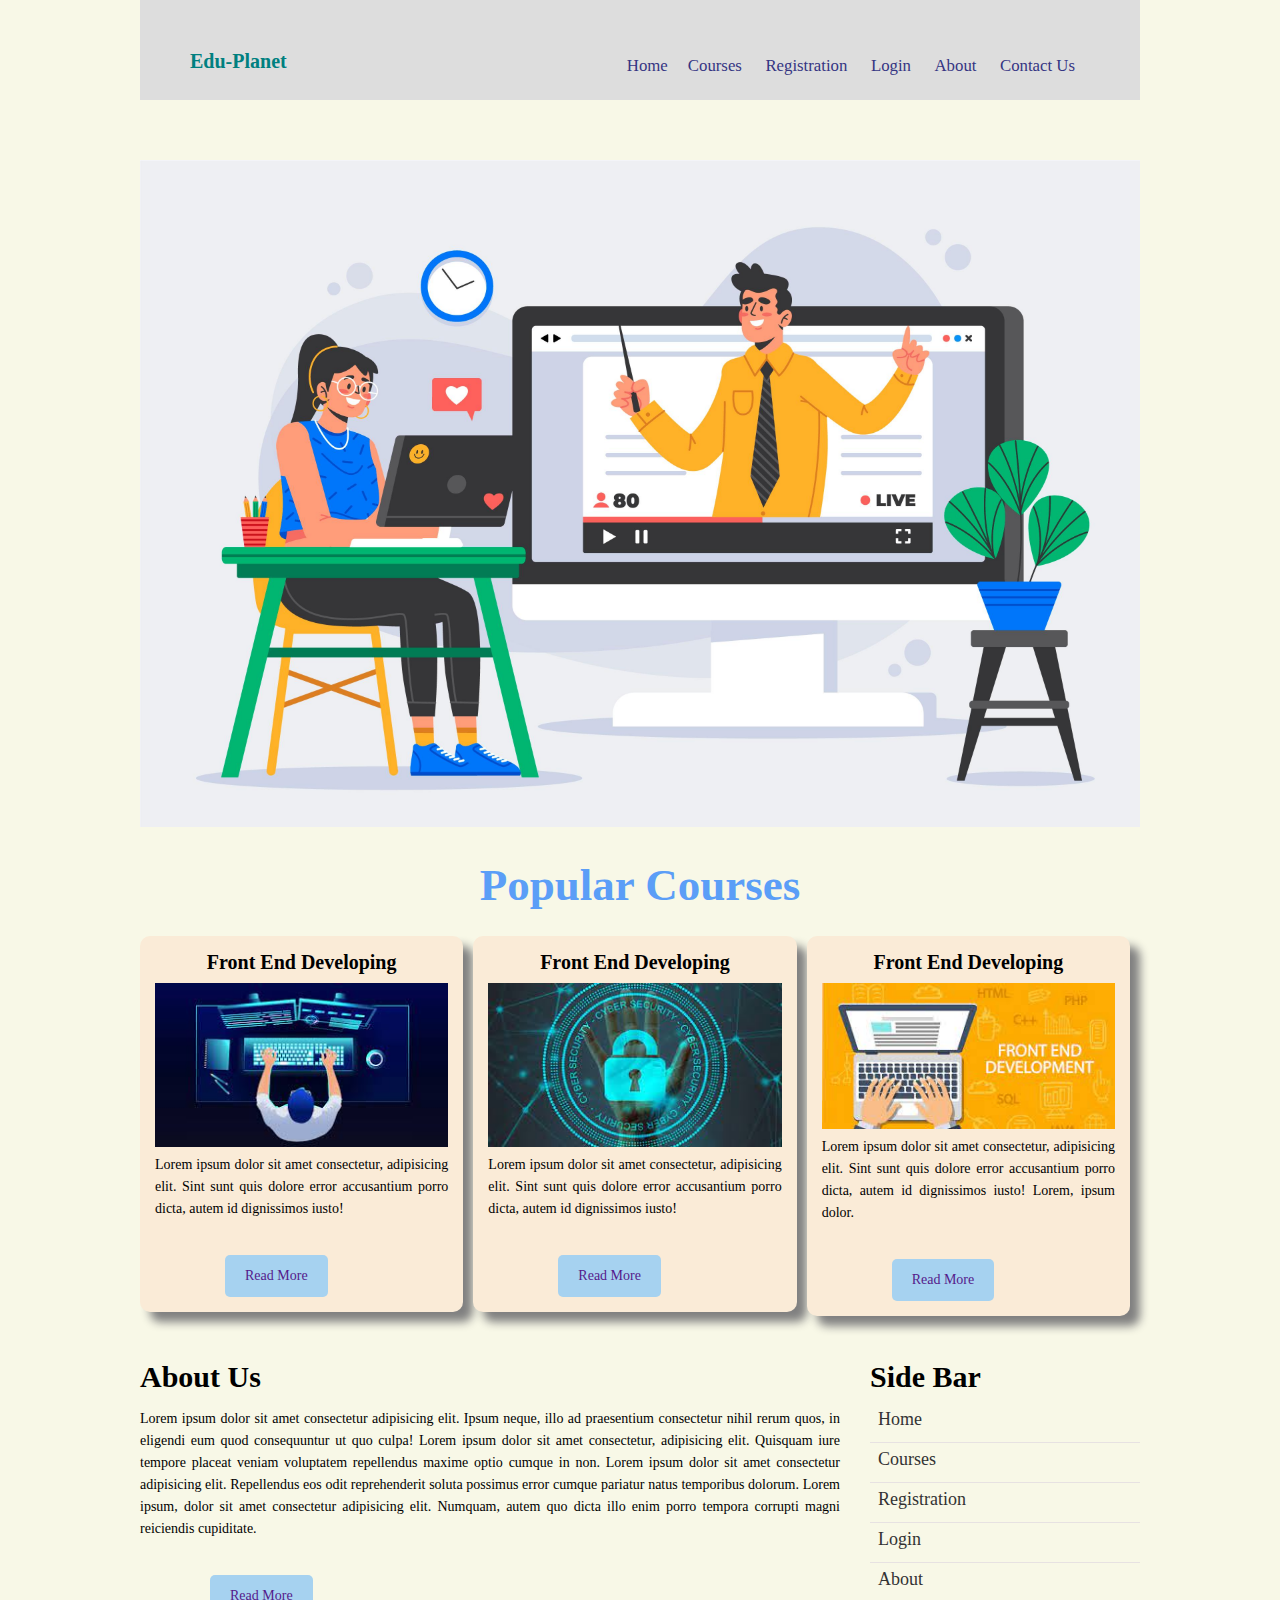
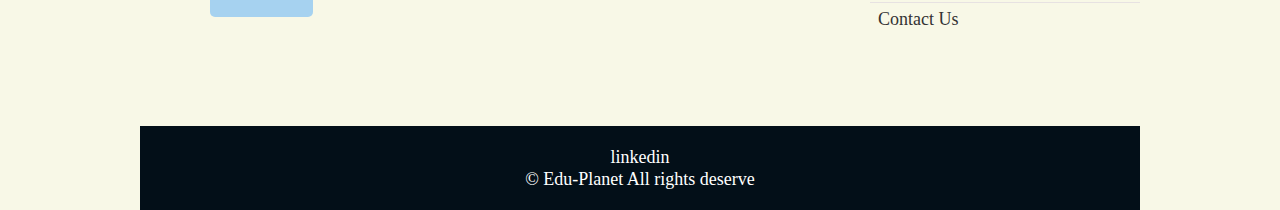
==== index.html @ 0dc3f440 "2nd commit" ====
<!DOCTYPE html>
 <html lang="en">
 <head>
     <meta charset="UTF-8">
     <meta http-equiv="X-UA-Compatible" content="IE=edge">
     <meta name="viewport" content="width=device-width, initial-scale=1.0">
     <title>Edu Planet</title>
     <link rel="stylesheet" href="CSS/style.css">
     <link rel="stylesheet" href="CSS/responsive.css">
     <link rel="stylesheet" href="https://cdnjs.cloudflare.com/ajax/libs/font-awesome/4.7.0/css/font-awesome.min.css">

 </head>
 <body>
     
    <div class="area">
        <!--Header section-->

      <div class="container">
        <div class="header fix">
            <div class="logo">
               
                  <!--Header section-->

<!--                    <img style="margin-top: 0px;" src="images/knowledge.png" alt="Logo">

-->                    
                        <p style="font-weight: 700; font-size: 20px;text-decoration: none;color: teal;cursor: pointer;">
                            Edu-Planet
                        </p>

            </div>
            <div class="menu">
                <ul>
                    <li>
                       <a href="index.html">Home</a> 
                      <li> <a href="courses.html">Courses</a> </li>
                       <li><a href="registration.html">Registration</a> </li>
                       <li><a href="login.html">Login</a></li> 
                       <li><a href="about.html">About</a> </li>
                       <li><a href="contact.html">Contact Us</a> </li>
                    </li>
                </ul>
            </div>
        </div>
      </div>

        <!--header section end-->

        <!--banner starts-->
        <div class="banner">
            <img src="images/aboutPic.jpg" alt="Banner">
        </div>
        <!--banner ends-->

        <!--services starts-->

        <div class="services">

            <div class="title">
                <h5> popular Courses</h5>
            </div>
            <div class="service fix">

                <div class="single-service">
                    <h4>Front End Developing</h4>
                    <img src="images/acm.jpg" alt="">
                    <p>Lorem ipsum dolor sit amet consectetur, adipisicing elit. Sint sunt quis dolore error accusantium porro dicta, autem id dignissimos iusto!</p>
                    <a href="" class="button">read more</a>

                </div>
                <div class="single-service">
                    <h4>Front End Developing</h4>
                    <img src="images/cyber.jpg" alt="">
                    <p>Lorem ipsum dolor sit amet consectetur, adipisicing elit. Sint sunt quis dolore error accusantium porro dicta, autem id dignissimos iusto!</p>
                    <a href="" class="button">read more</a>

                </div>
                <div class="single-service">
                    <h4>Front End Developing</h4>
                    <img src="images/front.jpg" alt="">
                    <p>Lorem ipsum dolor sit amet consectetur, adipisicing elit. Sint sunt quis dolore error accusantium porro dicta, autem id dignissimos iusto! Lorem, ipsum dolor.</p>
                    <a href="" class="button">read more</a>

                </div>
            </div>
        </div>

         <!--services ends-->


          <!--About starts-->

          <div class="about fix">
              <div class="about-left">
                  <h4>
                      About us
                  </h4>
                  <p>Lorem ipsum dolor sit amet consectetur adipisicing elit. Ipsum neque, illo ad praesentium consectetur nihil rerum quos, in eligendi eum quod consequuntur ut quo culpa! Lorem ipsum dolor sit amet consectetur, adipisicing elit. Quisquam iure tempore placeat veniam voluptatem repellendus maxime optio cumque in non. Lorem ipsum dolor sit amet consectetur adipisicing elit. Repellendus eos odit reprehenderit soluta possimus error cumque pariatur natus temporibus dolorum. Lorem ipsum, dolor sit amet consectetur adipisicing elit. Numquam, autem quo dicta illo enim porro tempora corrupti magni reiciendis cupiditate.
                  </p>
                  <a href="" class="button">read more</a>


              </div>

              <div class="about-menu">
                  <h4>Side bar</h4>
                  <ul>
                    <li>
                       <a href="index.html">Home</a> 
                       <li> <a href="courses.html">Courses</a> </li>
                       <li><a href="registration.html">Registration</a> </li>
                       <li><a href="login.html">Login</a></li> 
                       <li><a href="about.html">About</a> </li>
                       <li><a href="contact.html">Contact Us</a> </li>
                    </li>
                  </ul>


              </div>
          </div>

 <!--About ends-->

  <!--footer starts-->

<div class="footer">
    <p class="icon">
       <a href="https://www.linkedin.com/in/apubdofficial/" target="blank"><p>linkedin</p></a>
        
    </p>
    <p>&copy; Edu-Planet All rights deserve</p>
    
</div>



 <!--footer ends-->





    </div>
 </body>
 </html>
---- CSS/style.css ----
*{
    margin: 0;
    padding: 0;
}

body{
    font-size: 14px;
    line-height: 22px;
    background-color: rgb(248, 248, 231);
}
.area
{
    width: 1000px;
    margin: 0 auto;
}
img{
    width: 100%;
}
ul{
    list-style: none;
    margin-top: 0px;
}

.fix:before, fix:after{
    content: " ";
    display: table;
    clear: both;
}

/*button css*/

.button{

background-color: rgb(166, 210, 240);
display: inline-block;
text-decoration: none;
padding: 10px 20px;
margin-top: 35px;
text-transform: capitalize;
border-radius: 5px;
margin-left: 70px;
}

.button:hover{
    background-color: rgb(194, 250, 142);
    transition: .3s;
    text-transform: uppercase;
}

.container
{
}

   
.header
{
   background-color: #dddddd;
   padding: 50px;
 
   
}

.logo{
    float: left;
    width: 100px;
    margin-right: 30px;
    height: 90px;
    margin-bottom: 20px;
 

}
.logo p{
}


.logo a{}
.logo a img{}

.menu{
    float:right;
    width: 680px;

    
}


.menu ul{
    text-align: right ;
}
.menu ul li{
    display: inline-block;
    margin-right: 10px;
}
.menu ul li a{
    text-decoration: none;
    color:rgb(53, 53, 131);
    display: block;
    font-size: larger;
    padding: 0px 15px;
   transition: .3s;
   padding: 5px;
    
}

.menu ul li a:hover{
    background-color: rgb(42, 109, 253);
    color: white;
    text-transform:uppercase;
   
   
}
.banner{}
.banner img{

    
}

/*Services*/

.services{

}

.title{

}
.title h5{
    text-align: center;
    font-size: 45px;
    text-transform: capitalize;
    margin: 40px 0;
    margin-bottom: 40px;
    margin-top: 40px;
    color: rgb(91, 158, 247);

}
.single-service{

    background-color: antiquewhite;
    float: left;
    width: 293.34px;
    margin-right: 10px;
    padding: 15px;
    margin-bottom: 50px;
    border-radius: 10px;
    box-shadow: 10px 10px 10px gray;

}

.single-service h4{
    text-align: center;
    margin-bottom: 10px;
    font-size: 20px;
    

}



.single-service img{

}
.single-service a{

}
.single-service p{
    text-align: justify;    
}

.single-service:last-child, .courses-page .single-service:nth-child(3){
    margin-right: 0;
}
.courses-page 
{
    margin-bottom: 1400px;
}


/*About*/

.about{
    padding: 60px 0;
    

}

.about-left{
    float:left;
    width: 700px;
    margin-right: 30px;

}

.about-left h4,.about-menu h4{
    text-transform: capitalize;
    font-size: 30px;
    margin-bottom: 20px;


}

.about-left p{
    text-align: justify;

}

.about-menu{
    float: right;
    width:270px;
  
    

}
.about-menu h4{

}
.about-menu ul{

}
.about-menu ul li{

    padding-left: 8px;
    margin-bottom: 5px;
    padding-bottom: 10px;
    border-bottom: 1px solid rgb(231, 226, 226);
  
}

.about-menu ul li:last-child{
    border-bottom: 0;
}
.about-menu ul li a{
 
    text-decoration: none;
    font-size: 18px;
    color: #333;
    transition: .3s;
   
}
.about-menu ul li a:hover {
    background-color: tomato;

}


/*footer*/
.footer{
    margin-top: 300px;
    text-align: center;
    font-size: large;
    background-color: rgb(3, 15, 24);
    padding: 20px;
    color: white;
    
}
.footer a{
    color: white;
    text-decoration: none;
    margin-bottom: 20px;
}


/*registration form*/
.registration-form
{
   background-color: #91b7f0;
   color: white;
   height: 80%;
   width: 65%;
   margin-left: 25%;
   border-radius: 10px;
   margin-top: 120px;
   
}
.registration-form td{
    padding-left: 80px;
    padding-right: 20px;
    padding-top: 20px;
    padding-bottom: 20px;
    border-radius: 5px;
    margin-left: 20px;
    margin-right: 50px;
}
---- CSS/responsive.css ----
/* Responsiveness with media query*/
@media only screen and (min-width:992px) and (max-width:1200px){
    

    .area{
        width: 970px;
     
    }
    .menu{
        width: 650px;
    }
    .single-service{
        width: 285px;
    }
    .about-left{
       
        width: 600px;
       
    
    }
    .about-menu{
       
        width:300px;
      
    }
    }
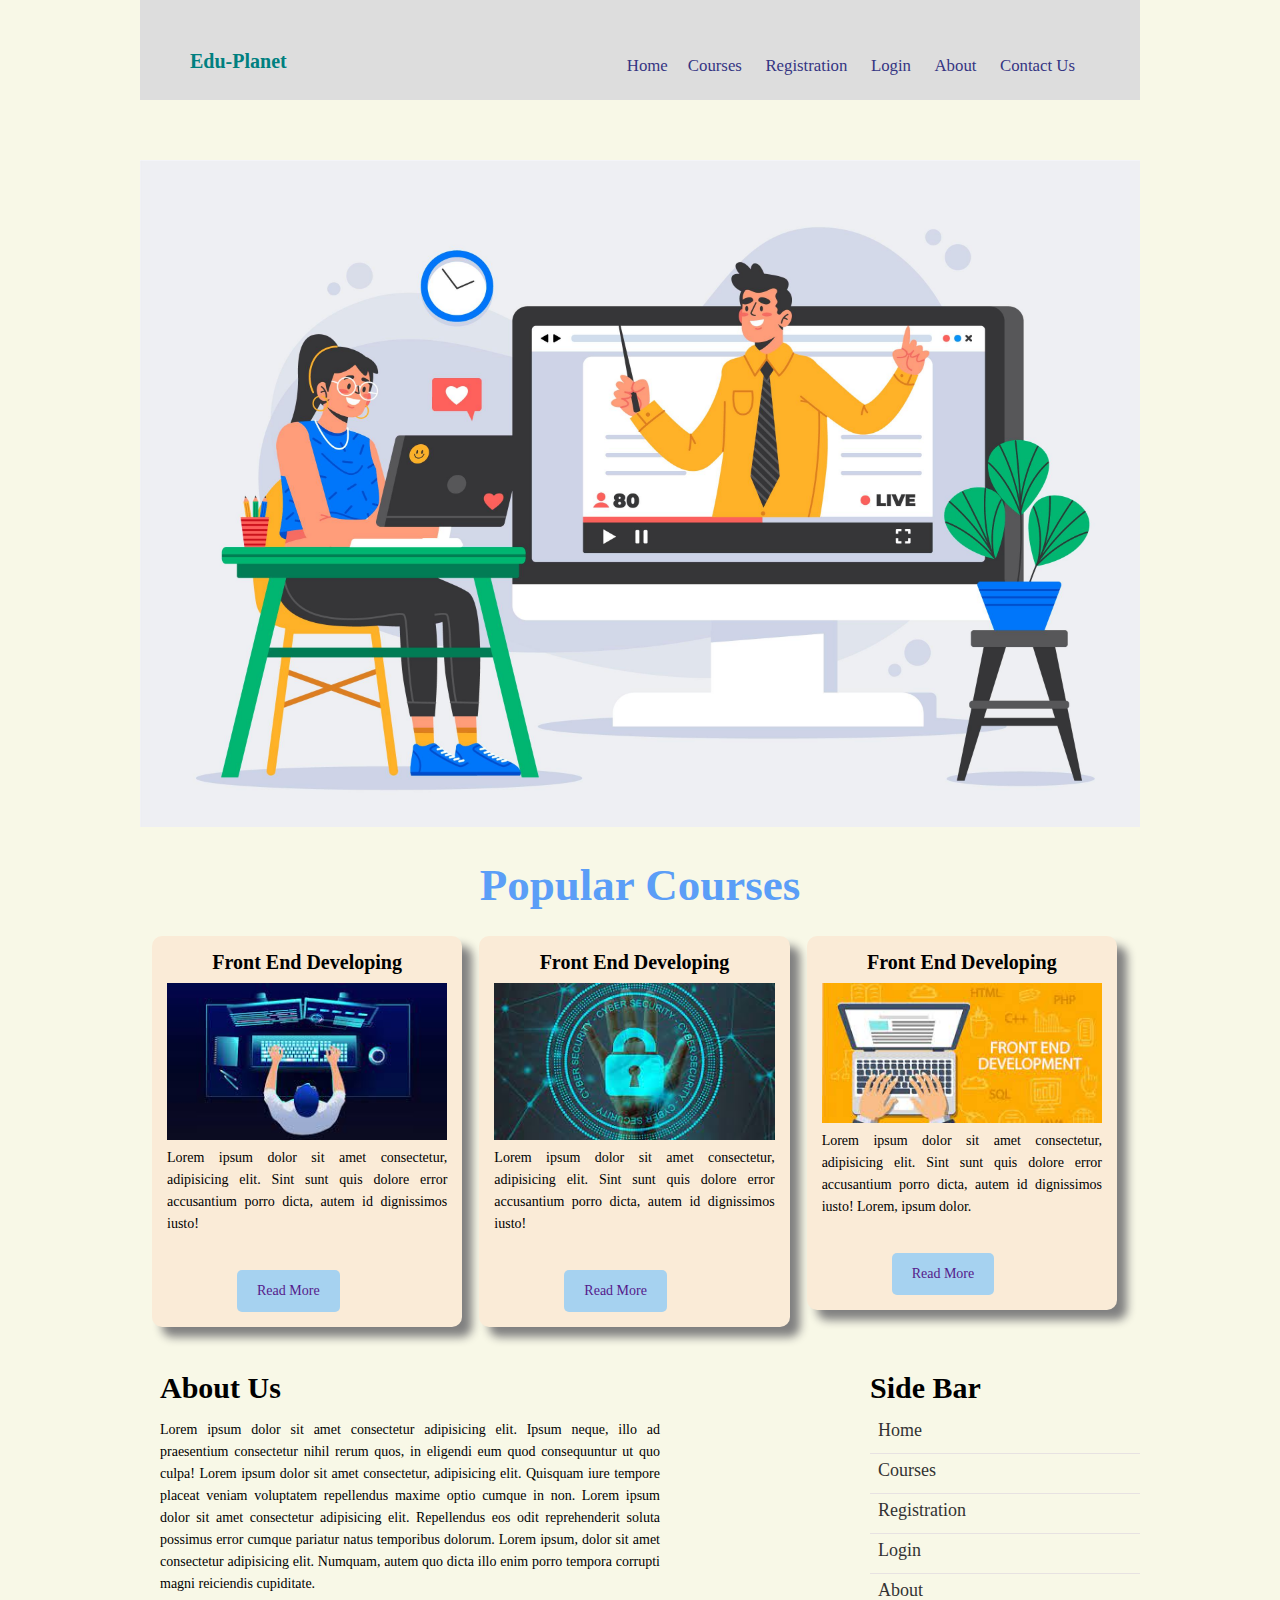
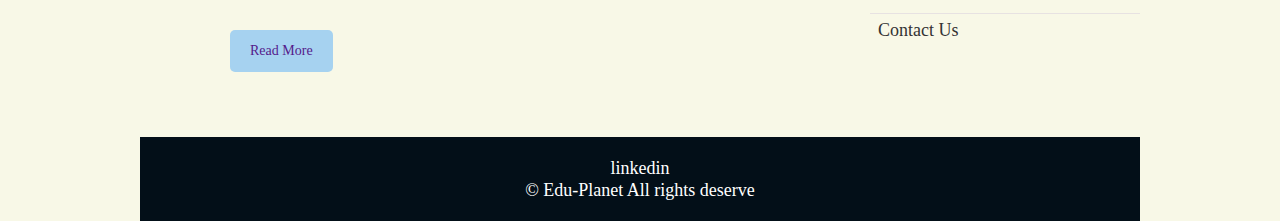
==== commit 4f3283ef: "5th" ====
--- a/index.html
+++ b/index.html
@@ -90,7 +90,7 @@
 
           <!--About starts-->
 
-          <div class="about fix">
+          <div class="about fix about-page">
               <div class="about-left">
                   <h4>
                       About us
--- a/CSS/style.css
+++ b/CSS/style.css
@@ -138,8 +138,9 @@
 
     background-color: antiquewhite;
     float: left;
-    width: 293.34px;
-    margin-right: 10px;
+    width: 280.34px;
+    margin-right: 5px;
+    margin-left: 12px;
     padding: 15px;
     margin-bottom: 50px;
     border-radius: 10px;
@@ -172,7 +173,7 @@
 }
 .courses-page 
 {
-    margin-bottom: 1400px;
+    margin-bottom: 900px;
 }
 
 
@@ -186,8 +187,9 @@
 
 .about-left{
     float:left;
-    width: 700px;
+    width: 500px;
     margin-right: 30px;
+    margin-left: 20px;
 
 }
 
@@ -266,21 +268,24 @@
    background-color: #91b7f0;
    color: white;
    height: 80%;
-   width: 65%;
-   margin-left: 25%;
+   width: 60%;
+   margin-left: 20%;
    border-radius: 10px;
    margin-top: 120px;
+   margin-bottom: 500px;
    
 }
 .registration-form td{
-    padding-left: 80px;
-    padding-right: 20px;
-    padding-top: 20px;
-    padding-bottom: 20px;
+    padding-left: 50px;
+    padding-right: 25px;
+    padding-top: 25px;
+    padding-bottom: 25px;
     border-radius: 5px;
     margin-left: 20px;
     margin-right: 50px;
 }
-
-
-
+.login-form{
+    margin-bottom:500px ;
+}
+
+
--- a/CSS/responsive.css
+++ b/CSS/responsive.css
@@ -1,26 +1,32 @@
-/* Responsiveness with media query*/
+/* Responsiveness with media query */
 @media only screen and (min-width:992px) and (max-width:1200px){
     
 
     .area{
-        width: 970px;
+        width: 995px;
      
     }
     .menu{
         width: 650px;
     }
-    .single-service{
-        width: 285px;
-    }
+ 
     .about-left{
        
         width: 600px;
        
     
     }
-    .about-menu{
+    .courses-page .single-service{
+        width: 20px;
+        margin-left: 50000px;
+    }
+    .about-menu h4{
        
-        width:300px;
-      
+      font-size:25px ;      
     }
-    }+
+  
+
+    } 
+
+    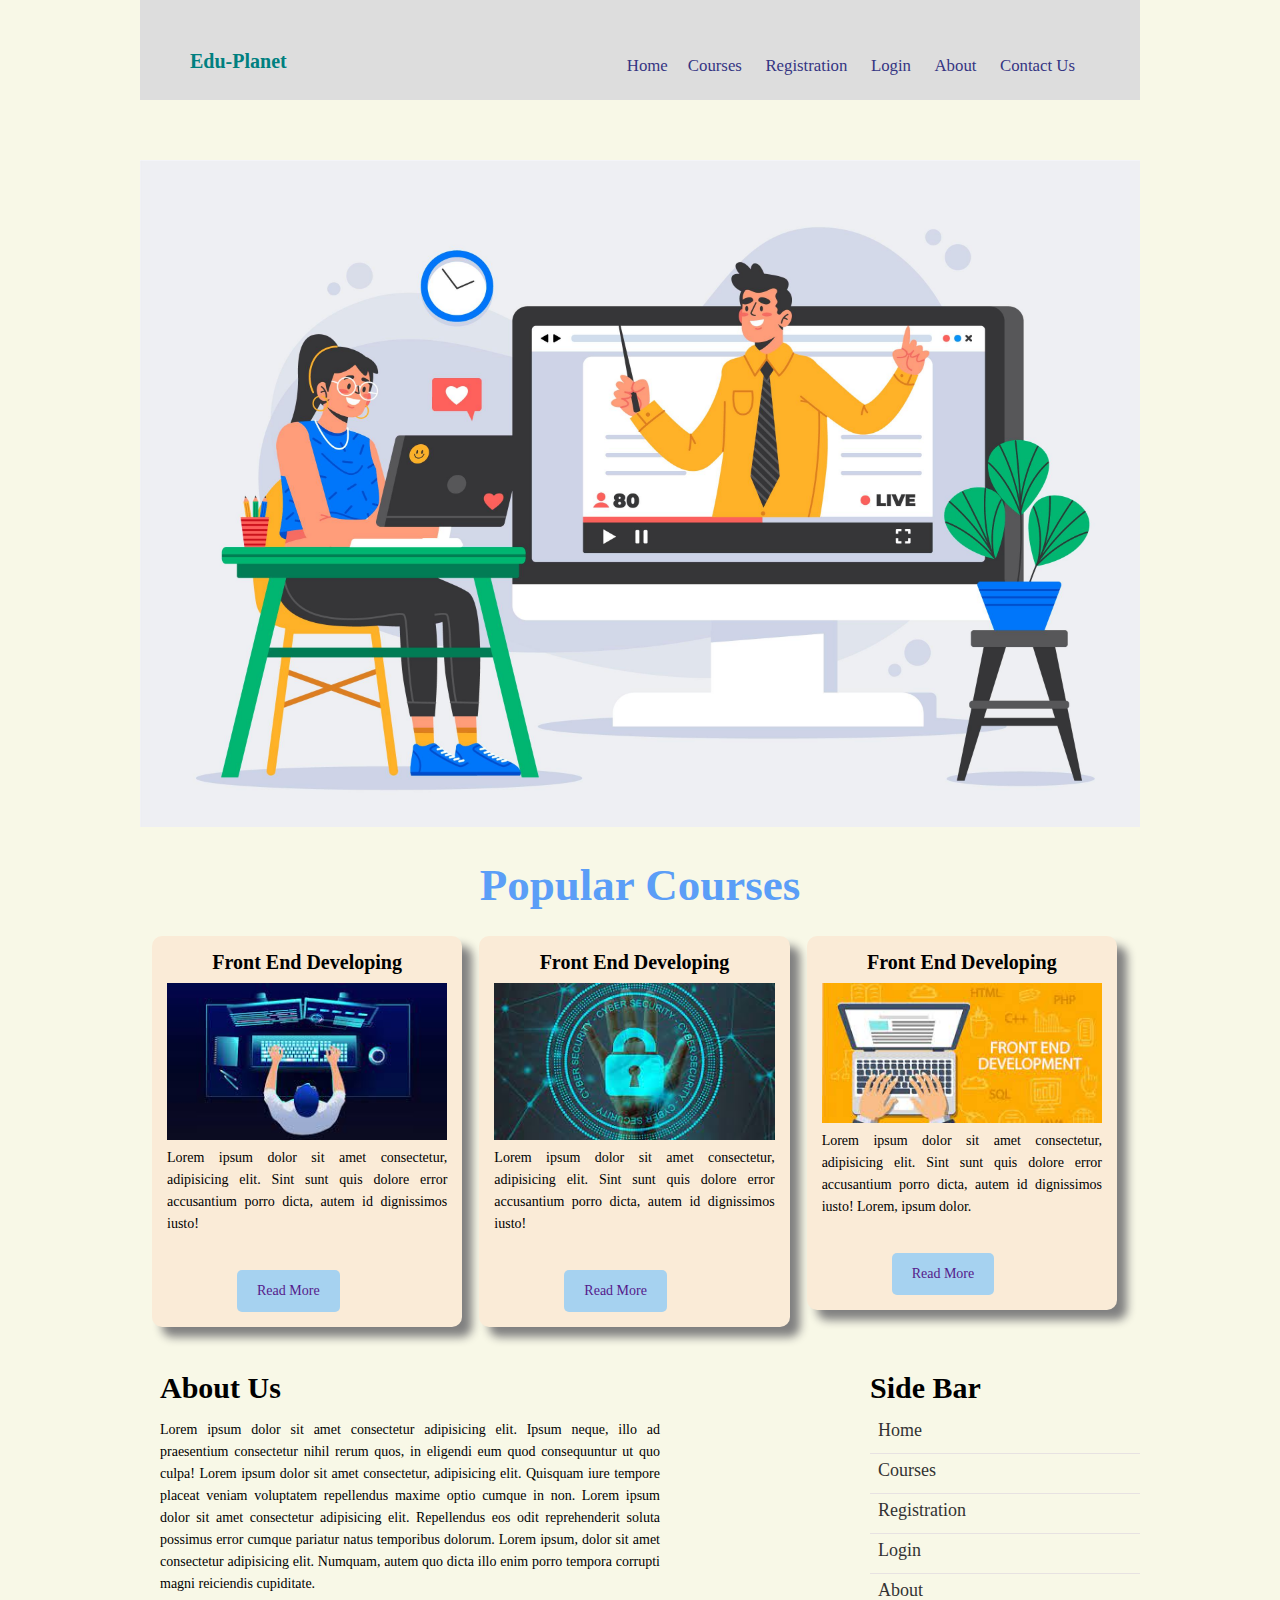
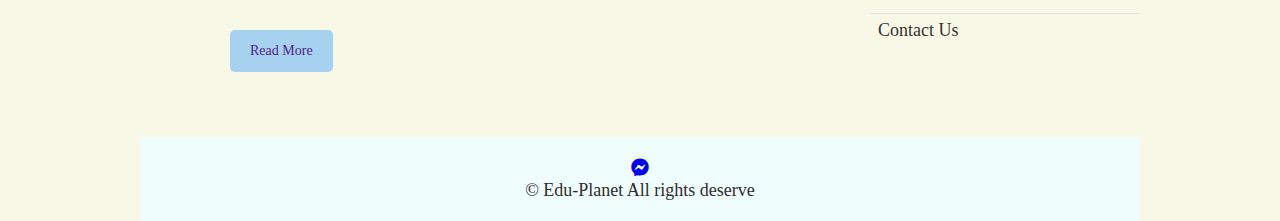
==== commit 7123a336: "6th" ====
--- a/index.html
+++ b/index.html
@@ -5,6 +5,8 @@
      <meta http-equiv="X-UA-Compatible" content="IE=edge">
      <meta name="viewport" content="width=device-width, initial-scale=1.0">
      <title>Edu Planet</title>
+     <link rel="stylesheet" href="CSS/fontAwesome.css">
+
      <link rel="stylesheet" href="CSS/style.css">
      <link rel="stylesheet" href="CSS/responsive.css">
      <link rel="stylesheet" href="https://cdnjs.cloudflare.com/ajax/libs/font-awesome/4.7.0/css/font-awesome.min.css">
@@ -125,7 +127,7 @@
 
 <div class="footer">
     <p class="icon">
-       <a href="https://www.linkedin.com/in/apubdofficial/" target="blank"><p>linkedin</p></a>
+       <a href="https://www.linkedin.com/in/apubdofficial/" target="blank"><p><i class="fa-brands fa-facebook-messenger"></i></i></i></p></a>
         
     </p>
     <p>&copy; Edu-Planet All rights deserve</p>
--- a/CSS/style.css
+++ b/CSS/style.css
@@ -250,13 +250,12 @@
     margin-top: 300px;
     text-align: center;
     font-size: large;
-    background-color: rgb(3, 15, 24);
+    background-color: rgb(239, 253, 253);
     padding: 20px;
-    color: white;
+    color: rgb(48, 45, 45);
     
 }
 .footer a{
-    color: white;
     text-decoration: none;
     margin-bottom: 20px;
 }
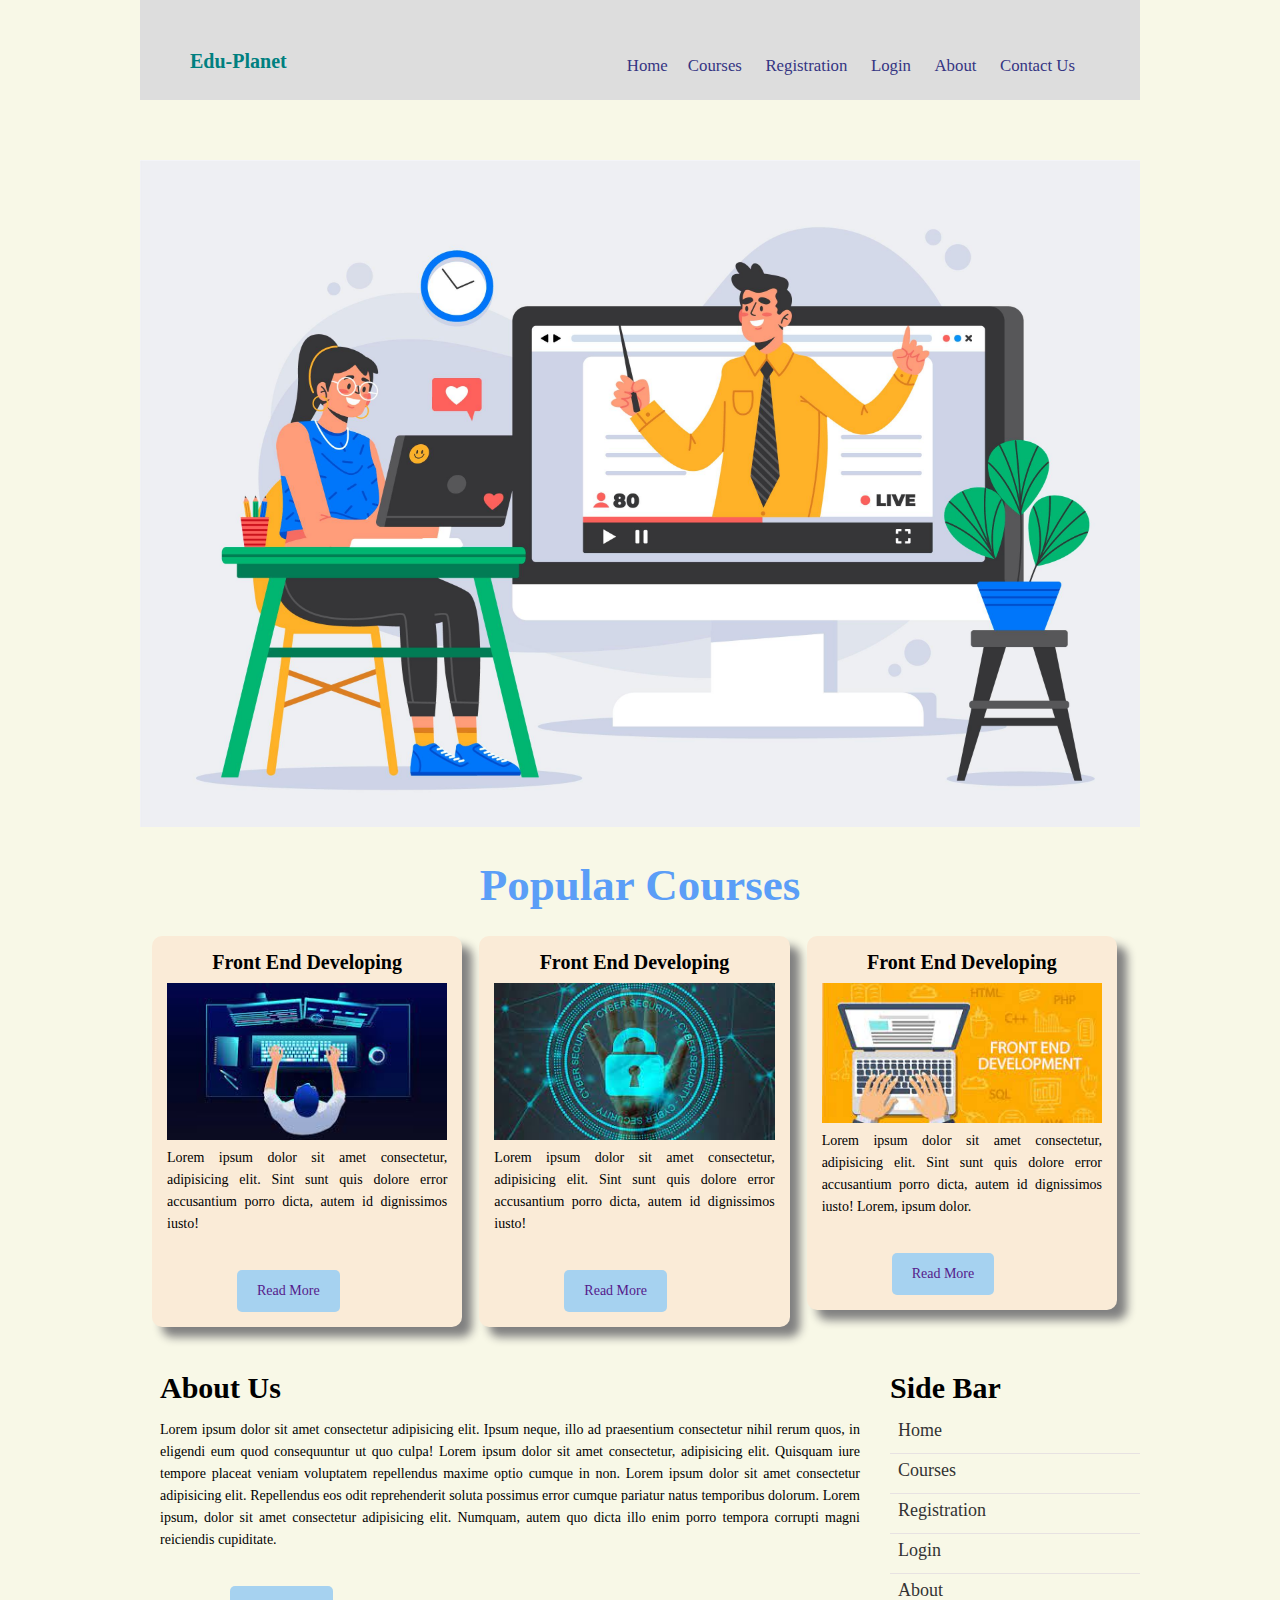
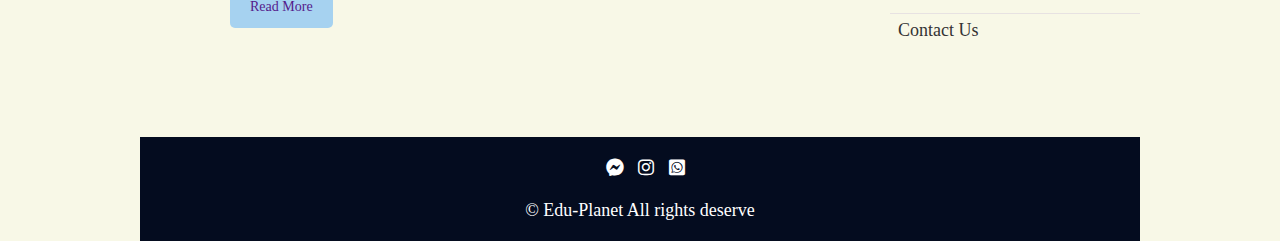
==== commit 4012e131: "8th" ====
--- a/index.html
+++ b/index.html
@@ -125,9 +125,12 @@
 
   <!--footer starts-->
 
-<div class="footer">
+
+  <div class="footer">
     <p class="icon">
-       <a href="https://www.linkedin.com/in/apubdofficial/" target="blank"><p><i class="fa-brands fa-facebook-messenger"></i></i></i></p></a>
+    <div class="icon-style">
+        <a href="https://www.linkedin.com/in/apubdofficial/" target="blank"><p><i style="color:white;margin-left: 10px;" class="fa-brands fa-facebook-messenger"></i> <i style="color:white;margin-left: 10px;"class="fa-brands fa-instagram"></i> <i style="color:white;margin-left: 10px;" class="fa-brands fa-whatsapp-square"></i></p></a>
+    </div>
         
     </p>
     <p>&copy; Edu-Planet All rights deserve</p>
--- a/CSS/style.css
+++ b/CSS/style.css
@@ -187,7 +187,7 @@
 
 .about-left{
     float:left;
-    width: 500px;
+    width: 700px;
     margin-right: 30px;
     margin-left: 20px;
 
@@ -208,7 +208,7 @@
 
 .about-menu{
     float: right;
-    width:270px;
+    width:250px;
   
     
 
@@ -250,9 +250,10 @@
     margin-top: 300px;
     text-align: center;
     font-size: large;
-    background-color: rgb(239, 253, 253);
+    background-color: rgb(4, 12, 31);
     padding: 20px;
-    color: rgb(48, 45, 45);
+    color:white;
+
     
 }
 .footer a{
@@ -284,7 +285,9 @@
     margin-right: 50px;
 }
 .login-form{
-    margin-bottom:500px ;
-}
-
-
+    margin-bottom:50px ;
+}
+
+.icon-style{
+    margin-bottom: 20px;
+}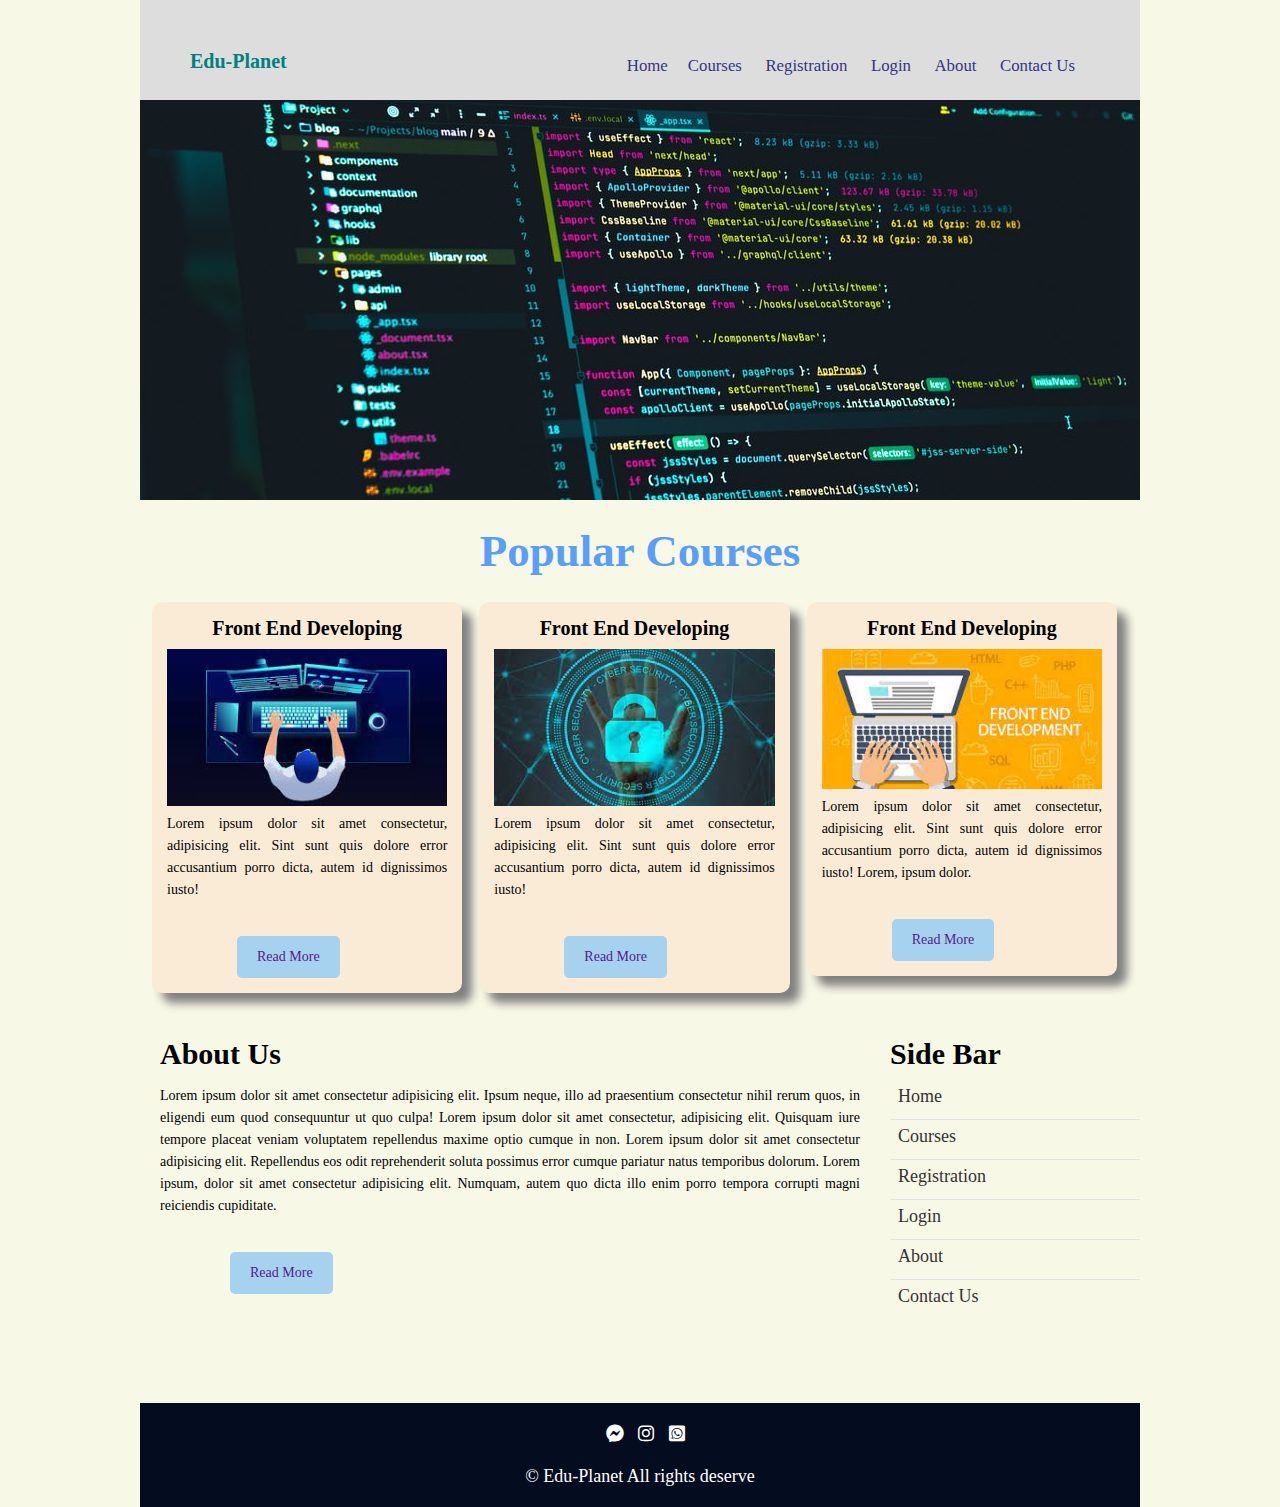
==== commit 4f805b37: "animation done" ====
--- a/index.html
+++ b/index.html
@@ -48,11 +48,17 @@
 
         <!--header section end-->
 
-        <!--banner starts-->
-        <div class="banner">
-            <img src="images/aboutPic.jpg" alt="Banner">
-        </div>
-        <!--banner ends-->
+            <!--Slider starts-->
+
+<div class="slider">
+
+</div>
+
+
+
+
+
+       
 
         <!--services starts-->
 
--- a/CSS/style.css
+++ b/CSS/style.css
@@ -8,6 +8,31 @@
     line-height: 22px;
     background-color: rgb(248, 248, 231);
 }
+
+.slider{
+    width: 100%;
+    height: 400px;
+    background: url(../images/acm2.jpg);
+    margin: 0 auto;
+    animation: slide 15s infinite;
+}
+
+@keyframes slide{
+    25%{
+        background: url(../images/acm2.jpg);
+    }
+
+    25%{
+        background: url(../images/acm.jpg);
+    }
+
+ 
+    100%{
+        background: url(../images/aaa.jpg);
+    }
+}
+
+
 .area
 {
     width: 1000px;
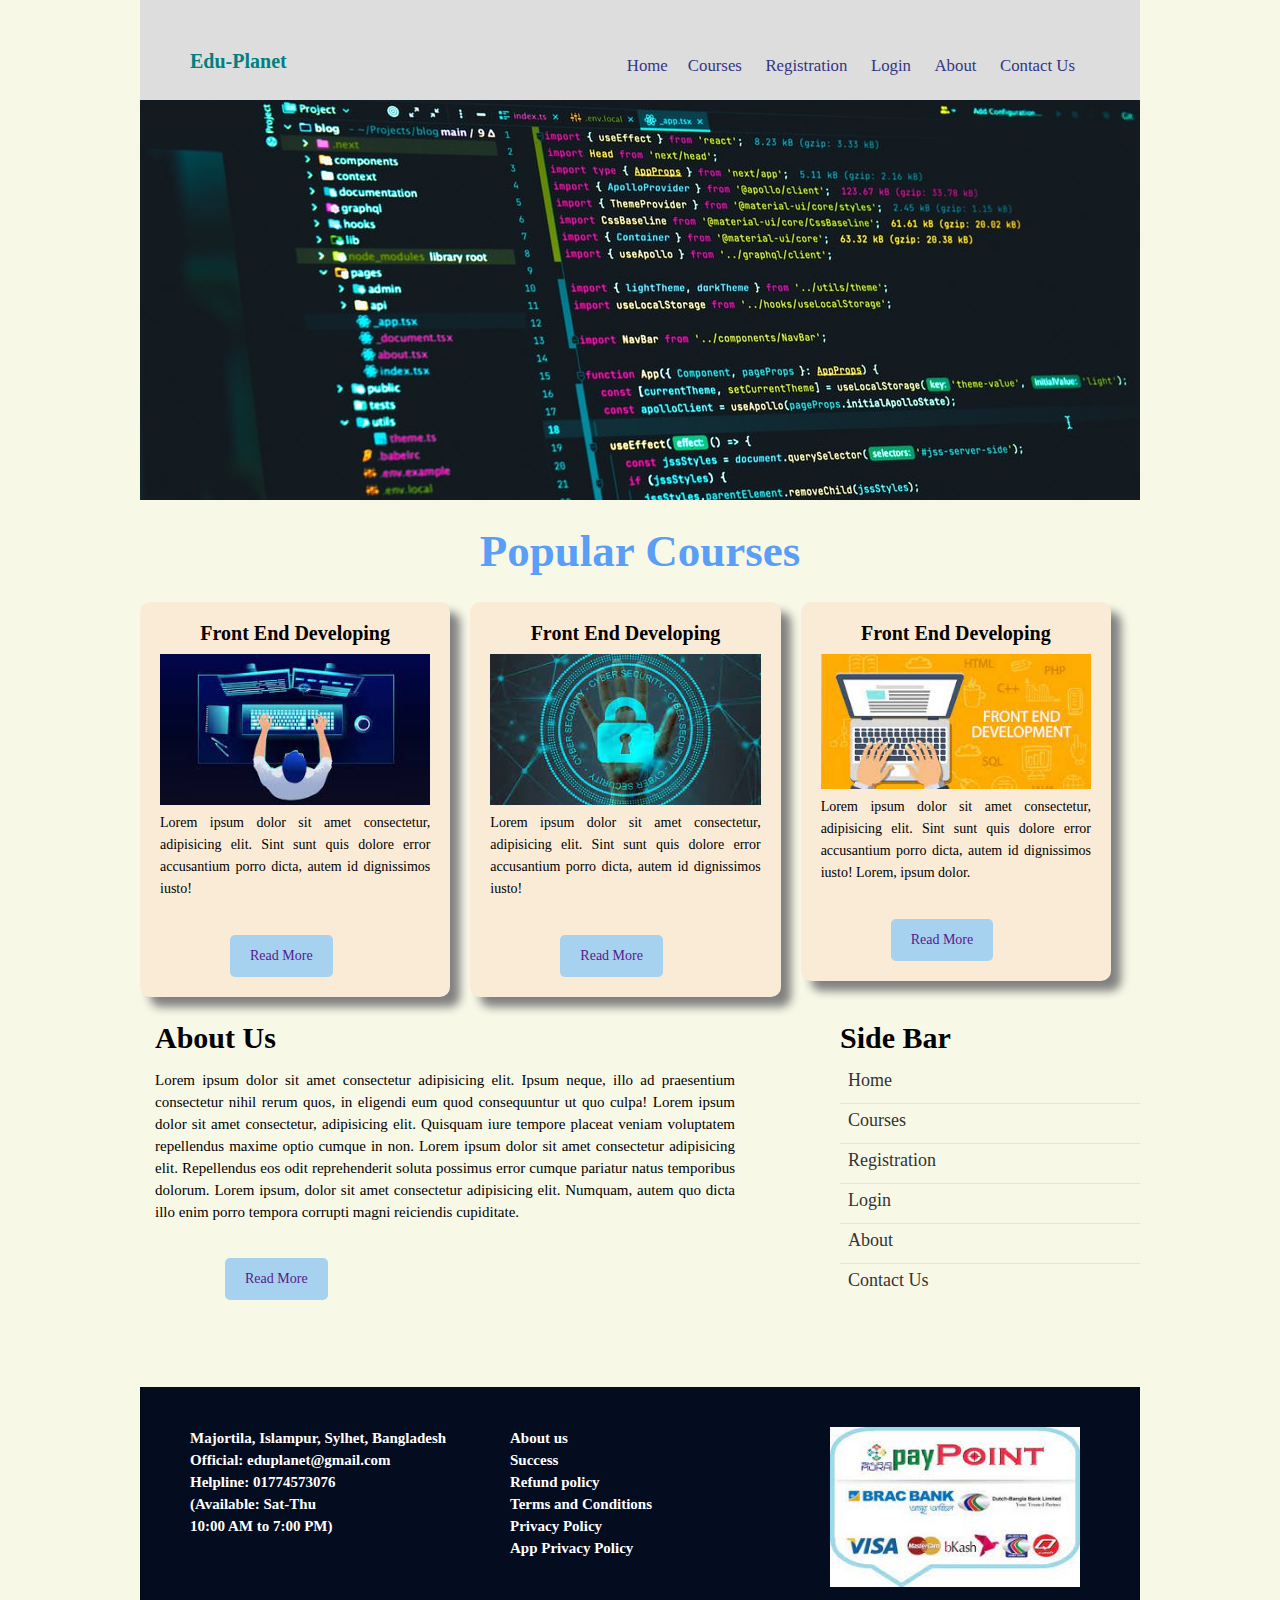
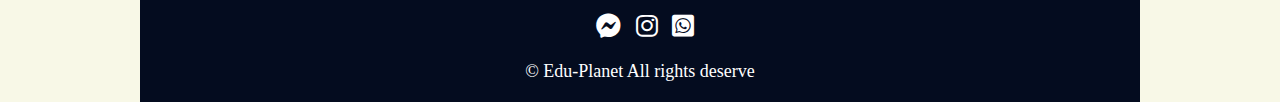
==== commit 4c8c6173: "12april" ====
--- a/index.html
+++ b/index.html
@@ -54,12 +54,6 @@
 
 </div>
 
-
-
-
-
-       
-
         <!--services starts-->
 
         <div class="services">
@@ -90,6 +84,7 @@
                     <a href="" class="button">read more</a>
 
                 </div>
+             
             </div>
         </div>
 
@@ -133,9 +128,28 @@
 
 
   <div class="footer">
+
+    <div class="footer-design">
+        <div class="check1"><p> Majortila, Islampur, Sylhet, Bangladesh  <br>
+            Official: eduplanet@gmail.com <br>
+            Helpline: 01774573076 <br>
+            (Available: Sat-Thu <br>
+             10:00 AM to 7:00 PM)</p></div>
+        <div class="check2"><p>About us <br>
+            Success <br>
+            Refund policy <br>
+            Terms and Conditions <br>
+            Privacy Policy <br>
+            App Privacy Policy</p></div>
+        <div class="check3"><p> <img src="images/pay 2.jpg" alt=""></p></div>
+
+    </div>
+
     <p class="icon">
     <div class="icon-style">
-        <a href="https://www.linkedin.com/in/apubdofficial/" target="blank"><p><i style="color:white;margin-left: 10px;" class="fa-brands fa-facebook-messenger"></i> <i style="color:white;margin-left: 10px;"class="fa-brands fa-instagram"></i> <i style="color:white;margin-left: 10px;" class="fa-brands fa-whatsapp-square"></i></p></a>
+        <a href="https://www.linkedin.com/in/apubdofficial/" target="blank"><p><i style="color:white;margin-left: 10px; font-size: 25px;" class="fa-brands fa-facebook-messenger"></i> <i style="color:white;margin-left: 10px;font-size: 25px;"class="fa-brands fa-instagram"></i> 
+        <i style="color:white;margin-left: 10px;font-size: 25px;" class="fa-brands fa-whatsapp-square"></i></p></a>
+        
     </div>
         
     </p>
--- a/CSS/style.css
+++ b/CSS/style.css
@@ -8,6 +8,11 @@
     line-height: 22px;
     background-color: rgb(248, 248, 231);
 }
+
+
+/*Animation starts*/
+
+/*Each keyframe describes how the animated element should render at a given time during the animation sequence. Since the timing of the animation is defined in the CSS style that configures the animation, keyframes use a <percentage> to indicate the time during the animation sequence at which they take place. */
 
 .slider{
     width: 100%;
@@ -31,6 +36,7 @@
         background: url(../images/aaa.jpg);
     }
 }
+/*Animation ends*/
 
 
 .area
@@ -74,6 +80,7 @@
 
 .container
 {
+
 }
 
    
@@ -136,7 +143,7 @@
 }
 .banner{}
 .banner img{
-
+ height: 550px;
     
 }
 
@@ -163,11 +170,11 @@
 
     background-color: antiquewhite;
     float: left;
-    width: 280.34px;
-    margin-right: 5px;
-    margin-left: 12px;
-    padding: 15px;
-    margin-bottom: 50px;
+    width: 270.34px;
+    margin-right: 20px;
+    margin-left: 0px;
+    padding: 20px;
+    margin-bottom: 30px;
     border-radius: 10px;
     box-shadow: 10px 10px 10px gray;
 
@@ -180,6 +187,13 @@
     
 
 }
+.single-service :hover{
+
+    width:290px ;
+    transition: width 3s;
+   
+
+}
 
 
 
@@ -212,9 +226,9 @@
 
 .about-left{
     float:left;
-    width: 700px;
-    margin-right: 30px;
-    margin-left: 20px;
+    width: 580px;
+    margin-right: 20px;
+    margin-left: 15px;
 
 }
 
@@ -228,12 +242,14 @@
 
 .about-left p{
     text-align: justify;
+    font-size: 15px;
+    font-weight: 500;
 
 }
 
 .about-menu{
     float: right;
-    width:250px;
+    width:300px;
   
     
 
@@ -287,10 +303,46 @@
 }
 
 
+.footer-design{
+    display: flex;
+    flex-direction: row;
+    width: 1000px;
+    margin-top: 20px;
+    margin-bottom: 20px;
+}
+.check2 {
+     margin-right:20px;  
+     width: 30%;   
+     margin-left:10px ;
+
+}
+
+.check2{
+    width: 30%; 
+    margin-left: 0px;
+}
+.check1{
+    width: 30%;
+    margin-right: 20px;
+    margin-left: 30px;
+}
+.footer-design p{
+    font-size: 15px;
+    font-weight: 700;
+    text-align: justify;
+}
+.footer-design img{
+    height: 160px;
+    width: 250px;
+}
+
+
+
+
 /*registration form*/
 .registration-form
 {
-   background-color: #91b7f0;
+   background-color: #2b5346;
    color: white;
    height: 80%;
    width: 60%;
@@ -315,4 +367,6 @@
 
 .icon-style{
     margin-bottom: 20px;
-}+}
+
+
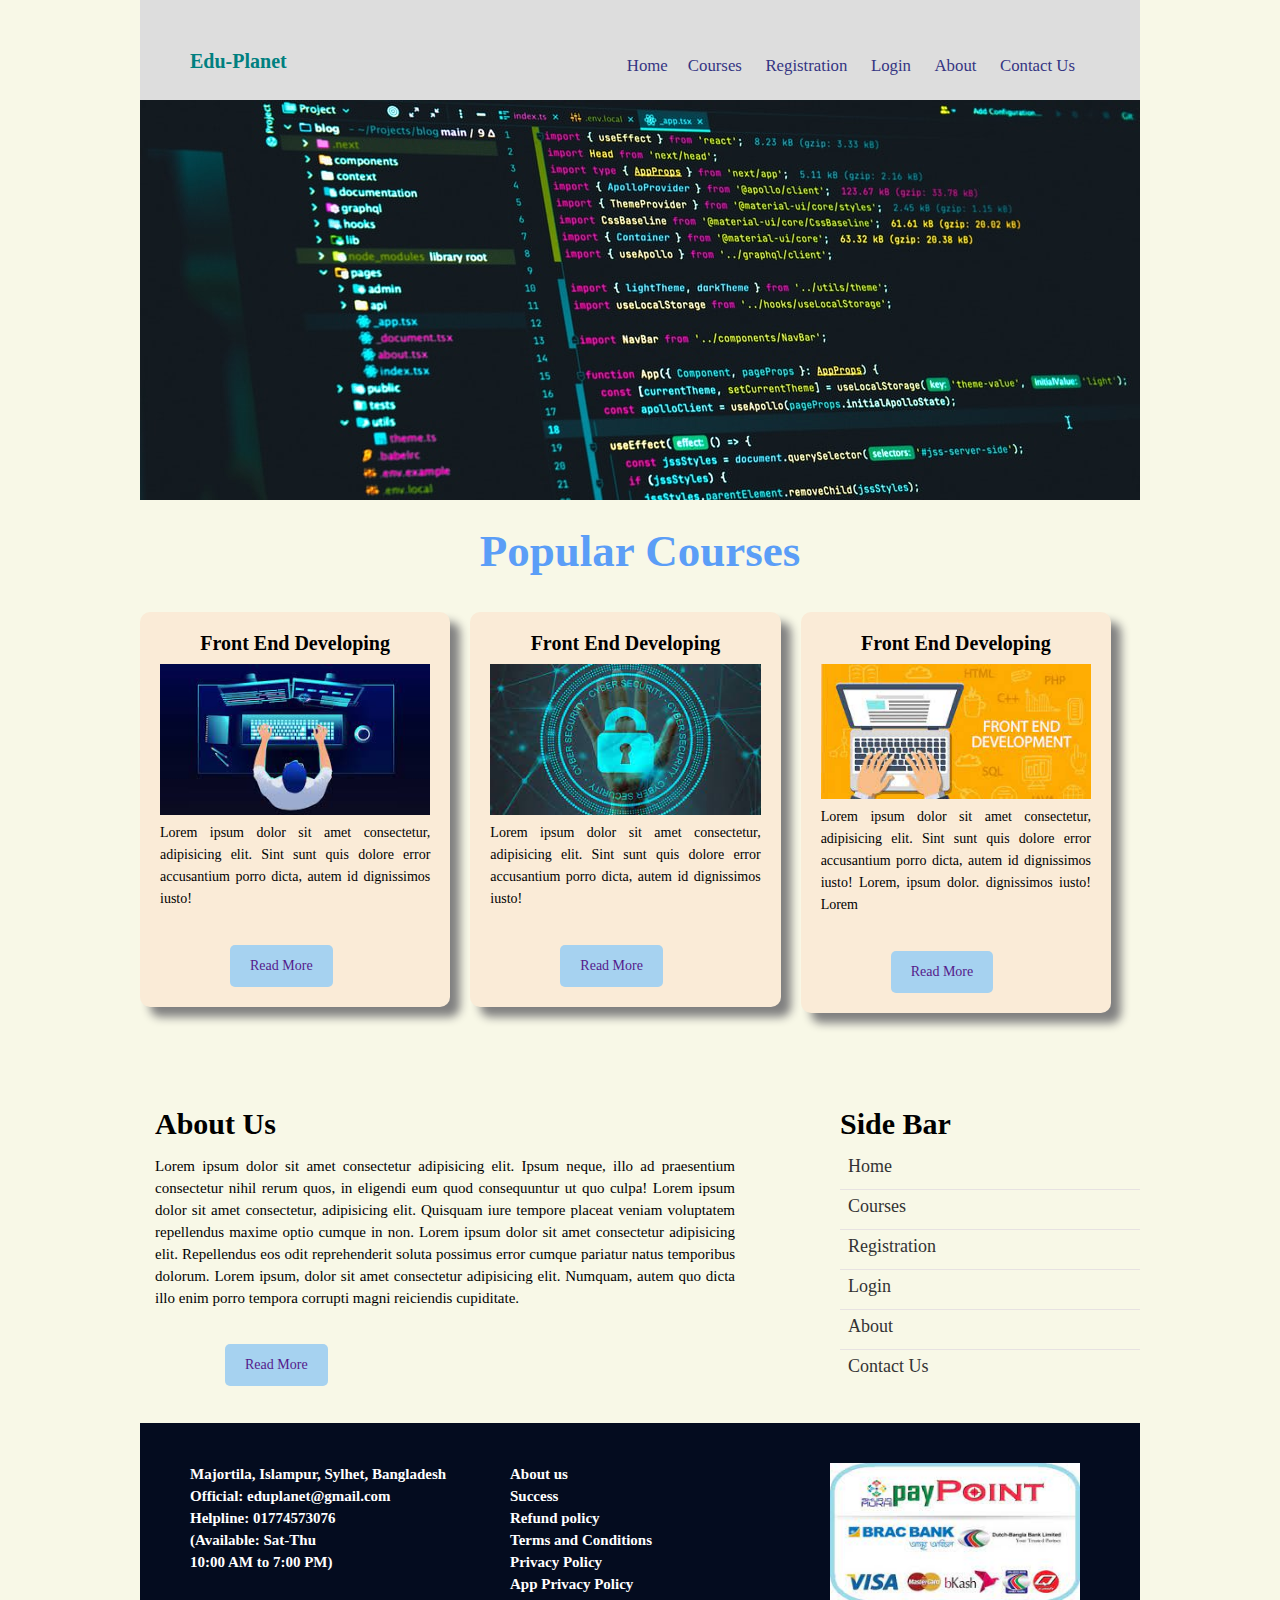
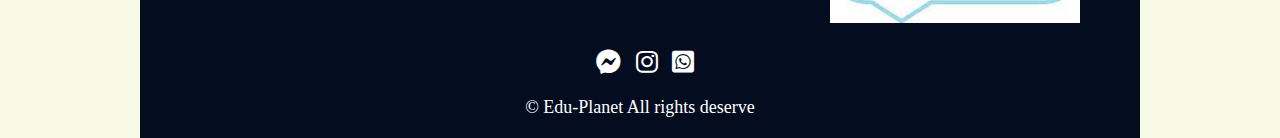
==== commit 92213772: "13 may" ====
--- a/index.html
+++ b/index.html
@@ -10,6 +10,11 @@
      <link rel="stylesheet" href="CSS/style.css">
      <link rel="stylesheet" href="CSS/responsive.css">
      <link rel="stylesheet" href="https://cdnjs.cloudflare.com/ajax/libs/font-awesome/4.7.0/css/font-awesome.min.css">
+
+     <style>
+
+       
+     </style>
 
  </head>
  <body>
@@ -40,6 +45,11 @@
                        <li><a href="login.html">Login</a></li> 
                        <li><a href="about.html">About</a> </li>
                        <li><a href="contact.html">Contact Us</a> </li>
+
+                   
+
+                       
+
                     </li>
                 </ul>
             </div>
@@ -80,7 +90,7 @@
                 <div class="single-service">
                     <h4>Front End Developing</h4>
                     <img src="images/front.jpg" alt="">
-                    <p>Lorem ipsum dolor sit amet consectetur, adipisicing elit. Sint sunt quis dolore error accusantium porro dicta, autem id dignissimos iusto! Lorem, ipsum dolor.</p>
+                    <p>Lorem ipsum dolor sit amet consectetur, adipisicing elit. Sint sunt quis dolore error accusantium porro dicta, autem id dignissimos iusto! Lorem, ipsum dolor. dignissimos iusto! Lorem</p>
                     <a href="" class="button">read more</a>
 
                 </div>
--- a/CSS/style.css
+++ b/CSS/style.css
@@ -73,9 +73,8 @@
 }
 
 .button:hover{
-    background-color: rgb(194, 250, 142);
-    transition: .3s;
-    text-transform: uppercase;
+    background-color: rgb(132, 134, 247);
+    transition: .2s;
 }
 
 .container
@@ -150,7 +149,7 @@
 /*Services*/
 
 .services{
-
+ margin-bottom: 100px;
 }
 
 .title{
@@ -160,8 +159,7 @@
     text-align: center;
     font-size: 45px;
     text-transform: capitalize;
-    margin: 40px 0;
-    margin-bottom: 40px;
+    margin-bottom: 50px;
     margin-top: 40px;
     color: rgb(91, 158, 247);
 
@@ -174,7 +172,7 @@
     margin-right: 20px;
     margin-left: 0px;
     padding: 20px;
-    margin-bottom: 30px;
+    margin-bottom: 50px;
     border-radius: 10px;
     box-shadow: 10px 10px 10px gray;
 
@@ -189,8 +187,7 @@
 }
 .single-service :hover{
 
-    width:290px ;
-    transition: width 3s;
+  background-color: ;
    
 
 }
@@ -212,7 +209,7 @@
 }
 .courses-page 
 {
-    margin-bottom: 900px;
+    margin-bottom: 950px;
 }
 
 
@@ -229,6 +226,7 @@
     width: 580px;
     margin-right: 20px;
     margin-left: 15px;
+    margin-top: 50px;
 
 }
 
@@ -250,6 +248,7 @@
 .about-menu{
     float: right;
     width:300px;
+    margin-top: 50px;
   
     
 
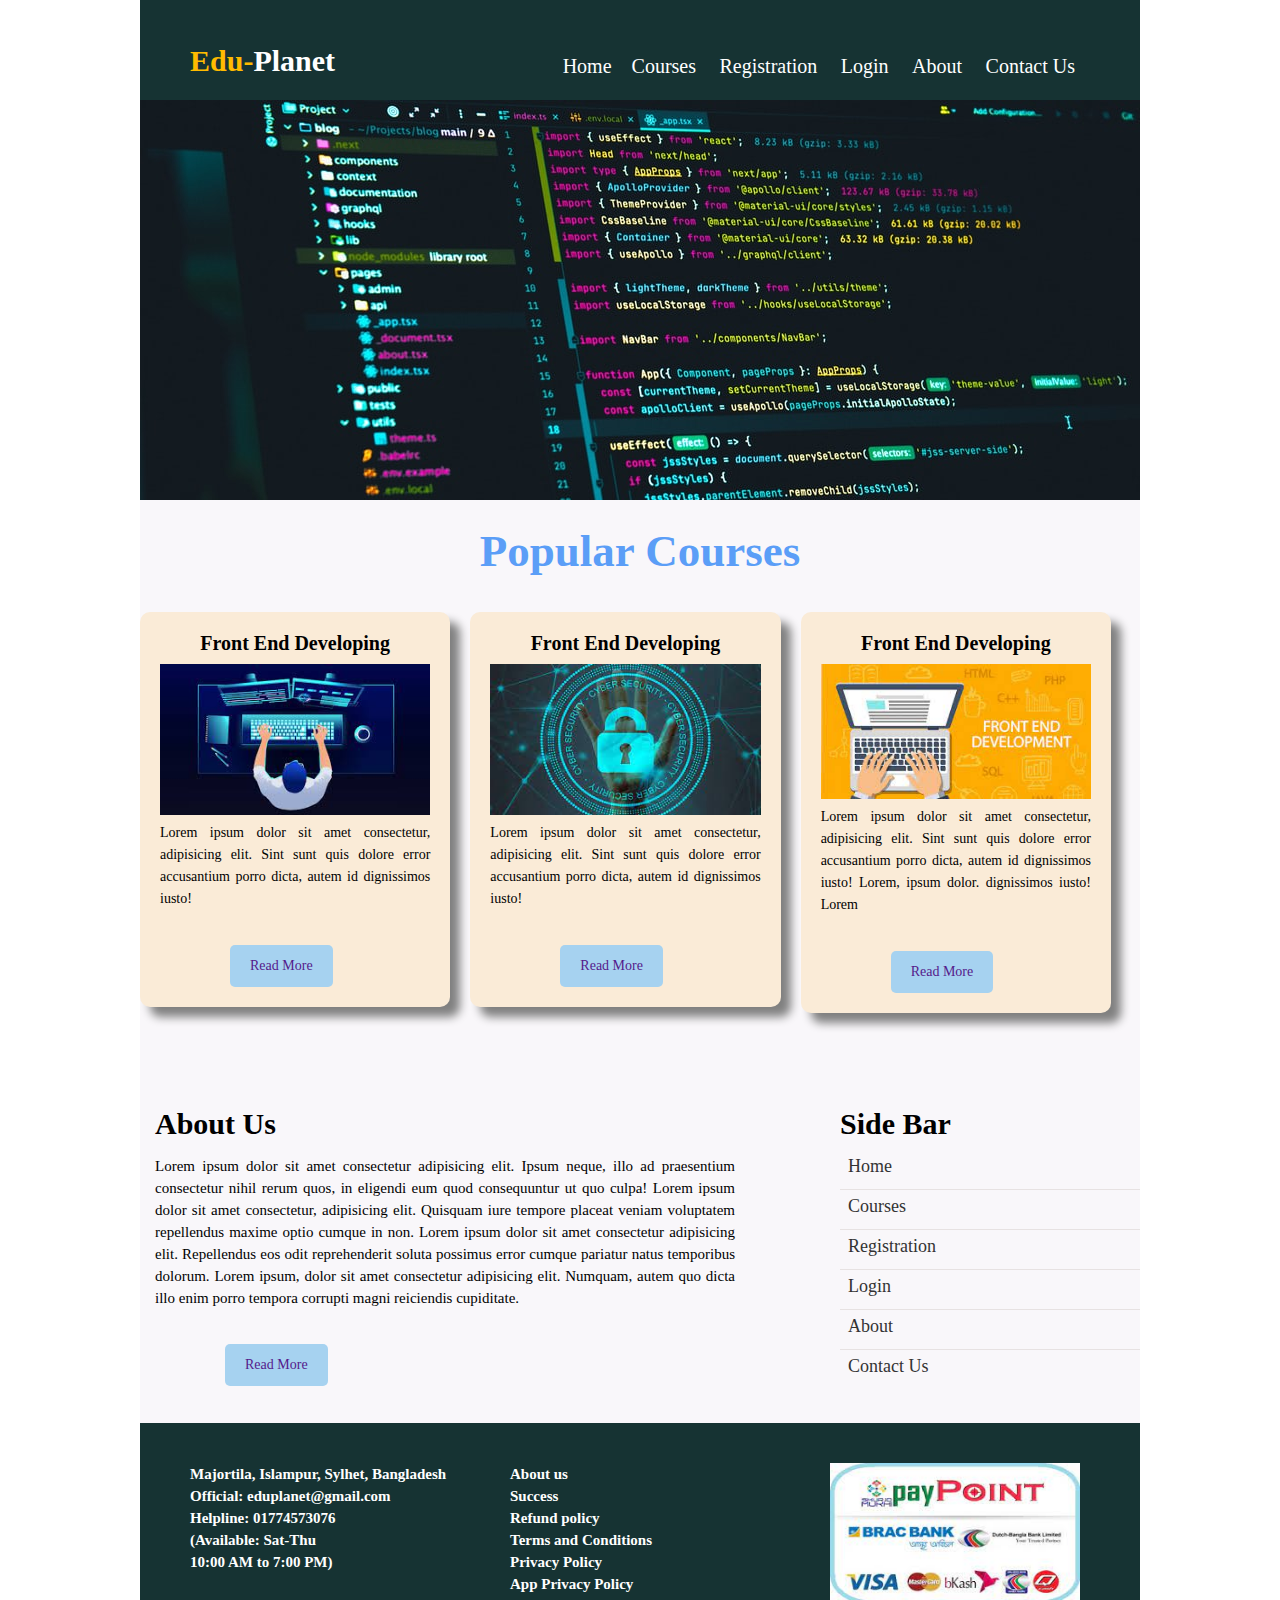
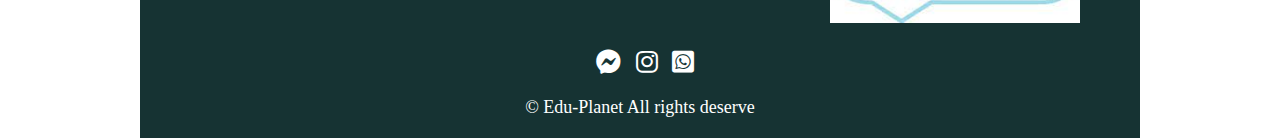
==== commit 11820325: "5/13/22" ====
--- a/index.html
+++ b/index.html
@@ -31,8 +31,8 @@
 <!--                    <img style="margin-top: 0px;" src="images/knowledge.png" alt="Logo">
 
 -->                    
-                        <p style="font-weight: 700; font-size: 20px;text-decoration: none;color: teal;cursor: pointer;">
-                            Edu-Planet
+                        <p style="font-weight: 700; font-size: 30px;text-decoration: none;color:rgb(255, 187, 0);cursor: pointer;">
+                            Edu-<span style="color: white;">Planet</span>
                         </p>
 
             </div>
--- a/CSS/style.css
+++ b/CSS/style.css
@@ -6,7 +6,6 @@
 body{
     font-size: 14px;
     line-height: 22px;
-    background-color: rgb(248, 248, 231);
 }
 
 
@@ -43,6 +42,8 @@
 {
     width: 1000px;
     margin: 0 auto;
+    background-color: rgb(249, 247, 250);
+
 }
 img{
     width: 100%;
@@ -73,8 +74,9 @@
 }
 
 .button:hover{
-    background-color: rgb(132, 134, 247);
+    background-color: rgb(241, 98, 31);
     transition: .2s;
+    color: white;
 }
 
 .container
@@ -85,7 +87,7 @@
    
 .header
 {
-   background-color: #dddddd;
+    background-color: rgb(22, 51, 51);
    padding: 50px;
  
    
@@ -93,7 +95,7 @@
 
 .logo{
     float: left;
-    width: 100px;
+    width: 150px;
     margin-right: 30px;
     height: 90px;
     margin-bottom: 20px;
@@ -124,17 +126,17 @@
 }
 .menu ul li a{
     text-decoration: none;
-    color:rgb(53, 53, 131);
     display: block;
-    font-size: larger;
+    font-size: 20px;
     padding: 0px 15px;
    transition: .3s;
    padding: 5px;
+   color: white;
     
 }
 
 .menu ul li a:hover{
-    background-color: rgb(42, 109, 253);
+    background-color: rgb(241, 98, 31);
     color: white;
     text-transform:uppercase;
    
@@ -290,7 +292,7 @@
     margin-top: 300px;
     text-align: center;
     font-size: large;
-    background-color: rgb(4, 12, 31);
+    background-color: rgb(22, 51, 51);
     padding: 20px;
     color:white;
 
